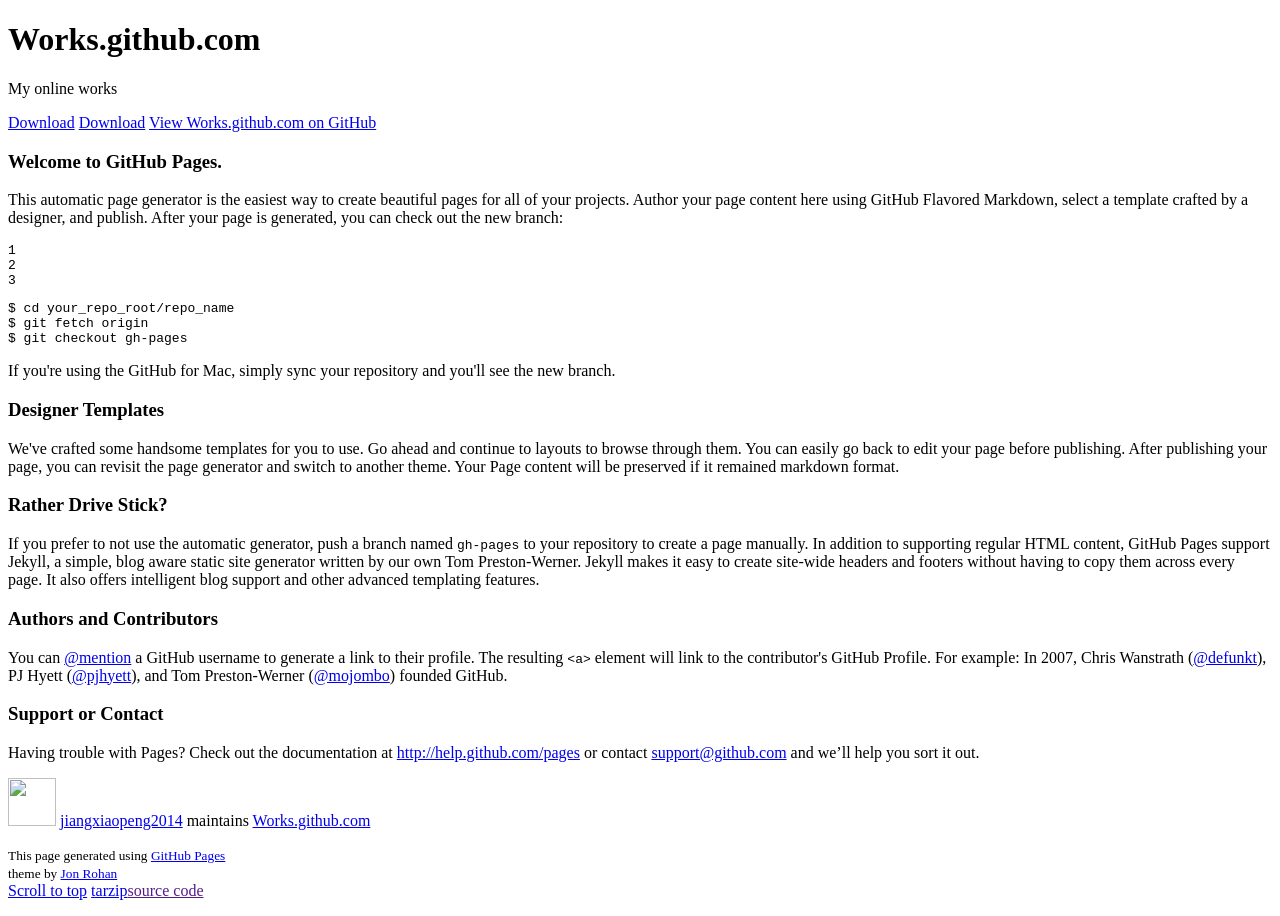
==== index.html @ 902bef67 "Create gh-pages branch via GitHub" ====
<!doctype html>
<!-- The Time Machine GitHub pages theme was designed and developed by Jon Rohan, on Feb 7, 2012. -->
<!-- Follow him for fun. http://twitter.com/jonrohan. Tail his code on http://github.com/jonrohan -->
<html>
<head>
  <meta charset="utf-8">
  <meta http-equiv="X-UA-Compatible" content="IE=edge,chrome=1">

  <link rel="stylesheet" href="stylesheets/stylesheet.css" media="screen"/>
  <link rel="stylesheet" href="stylesheets/pygment_trac.css"/>
  <script type="text/javascript" src="https://ajax.googleapis.com/ajax/libs/jquery/1.7.1/jquery.min.js"></script>
  <script type="text/javascript" src="javascripts/script.js"></script>

  <title>Works.github.com</title>
  <meta name="description" content="My online works">

  <meta name="viewport" content="width=device-width,initial-scale=1">

</head>

<body>

  <div class="wrapper">
    <header>
      <h1 class="title">Works.github.com</h1>
    </header>
    <div id="container">
      <p class="tagline">My online works</p>
      <div id="main" role="main">
        <div class="download-bar">
        <div class="inner">
          <a href="https://github.com/jiangxiaopeng2014/works.github.com/tarball/master" class="download-button tar"><span>Download</span></a>
          <a href="https://github.com/jiangxiaopeng2014/works.github.com/zipball/master" class="download-button zip"><span>Download</span></a>
          <a href="https://github.com/jiangxiaopeng2014/works.github.com" class="code">View Works.github.com on GitHub</a>
        </div>
        <span class="blc"></span><span class="trc"></span>
        </div>
        <article class="markdown-body">
          <h3>
<a name="welcome-to-github-pages" class="anchor" href="#welcome-to-github-pages"><span class="octicon octicon-link"></span></a>Welcome to GitHub Pages.</h3>

<p>This automatic page generator is the easiest way to create beautiful pages for all of your projects. Author your page content here using GitHub Flavored Markdown, select a template crafted by a designer, and publish. After your page is generated, you can check out the new branch:</p>

<pre><code>$ cd your_repo_root/repo_name
$ git fetch origin
$ git checkout gh-pages
</code></pre>

<p>If you're using the GitHub for Mac, simply sync your repository and you'll see the new branch.</p>

<h3>
<a name="designer-templates" class="anchor" href="#designer-templates"><span class="octicon octicon-link"></span></a>Designer Templates</h3>

<p>We've crafted some handsome templates for you to use. Go ahead and continue to layouts to browse through them. You can easily go back to edit your page before publishing. After publishing your page, you can revisit the page generator and switch to another theme. Your Page content will be preserved if it remained markdown format.</p>

<h3>
<a name="rather-drive-stick" class="anchor" href="#rather-drive-stick"><span class="octicon octicon-link"></span></a>Rather Drive Stick?</h3>

<p>If you prefer to not use the automatic generator, push a branch named <code>gh-pages</code> to your repository to create a page manually. In addition to supporting regular HTML content, GitHub Pages support Jekyll, a simple, blog aware static site generator written by our own Tom Preston-Werner. Jekyll makes it easy to create site-wide headers and footers without having to copy them across every page. It also offers intelligent blog support and other advanced templating features.</p>

<h3>
<a name="authors-and-contributors" class="anchor" href="#authors-and-contributors"><span class="octicon octicon-link"></span></a>Authors and Contributors</h3>

<p>You can <a href="https://github.com/blog/821" class="user-mention">@mention</a> a GitHub username to generate a link to their profile. The resulting <code>&lt;a&gt;</code> element will link to the contributor's GitHub Profile. For example: In 2007, Chris Wanstrath (<a href="https://github.com/defunkt" class="user-mention">@defunkt</a>), PJ Hyett (<a href="https://github.com/pjhyett" class="user-mention">@pjhyett</a>), and Tom Preston-Werner (<a href="https://github.com/mojombo" class="user-mention">@mojombo</a>) founded GitHub.</p>

<h3>
<a name="support-or-contact" class="anchor" href="#support-or-contact"><span class="octicon octicon-link"></span></a>Support or Contact</h3>

<p>Having trouble with Pages? Check out the documentation at <a href="http://help.github.com/pages">http://help.github.com/pages</a> or contact <a href="mailto:support@github.com">support@github.com</a> and we’ll help you sort it out.</p>
        </article>
      </div>
    </div>
    <footer>
      <div class="owner">
      <p><a href="https://github.com/jiangxiaopeng2014" class="avatar"><img src="https://avatars1.githubusercontent.com/u/7918522?s=60" width="48" height="48"/></a> <a href="https://github.com/jiangxiaopeng2014">jiangxiaopeng2014</a> maintains <a href="https://github.com/jiangxiaopeng2014/works.github.com">Works.github.com</a></p>


      </div>
      <div class="creds">
        <small>This page generated using <a href="http://pages.github.com/">GitHub Pages</a><br/>theme by <a href="https://twitter.com/jonrohan/">Jon Rohan</a></small>
      </div>
    </footer>
  </div>
  <div class="current-section">
    <a href="#top">Scroll to top</a>
    <a href="https://github.com/jiangxiaopeng2014/works.github.com/tarball/master" class="tar">tar</a><a href="https://github.com/jiangxiaopeng2014/works.github.com/zipball/master" class="zip">zip</a><a href="" class="code">source code</a>
    <p class="name"></p>
  </div>

  
</body>
</html>
---- stylesheets/stylesheet.css ----
/*! normalize.css v3.0.0 | MIT License | git.io/normalize */

/**
 * 1. Set default font family to sans-serif.
 * 2. Prevent iOS text size adjust after orientation change, without disabling
 *    user zoom.
 */

html {
  font-family: sans-serif; /* 1 */
  -ms-text-size-adjust: 100%; /* 2 */
  -webkit-text-size-adjust: 100%; /* 2 */
}

/**
 * Remove default margin.
 */

body {
  margin: 0;
}

/* HTML5 display definitions
   ========================================================================== */

/**
 * Correct `block` display not defined for any HTML5 element in IE 8/9.
 * Correct `block` display not defined for `details` or `summary` in IE 10/11 and Firefox.
 * Correct `block` display not defined for `main` in IE 11.
 */

article,
aside,
details,
figcaption,
figure,
footer,
header,
hgroup,
main,
nav,
section,
summary {
  display: block;
}

/**
 * 1. Correct `inline-block` display not defined in IE 8/9.
 * 2. Normalize vertical alignment of `progress` in Chrome, Firefox, and Opera.
 */

audio,
canvas,
progress,
video {
  display: inline-block; /* 1 */
  vertical-align: baseline; /* 2 */
}

/**
 * Prevent modern browsers from displaying `audio` without controls.
 * Remove excess height in iOS 5 devices.
 */

audio:not([controls]) {
  display: none;
  height: 0;
}

/**
 * Address `[hidden]` styling not present in IE 8/9/10.
 * Hide the `template` element in IE 8/9/11, Safari, and Firefox < 22.
 */

[hidden],
template {
  display: none;
}

/* Links
   ========================================================================== */

/**
 * Remove the gray background color from active links in IE 10.
 */

a {
  background: transparent;
}

/**
 * Improve readability when focused and also mouse hovered in all browsers.
 */

a:active,
a:hover {
  outline: 0;
}

/* Text-level semantics
   ========================================================================== */

/**
 * Address styling not present in IE 8/9/10/11, Safari, and Chrome.
 */

abbr[title] {
  border-bottom: 1px dotted;
}

/**
 * Address style set to `bolder` in Firefox 4+, Safari, and Chrome.
 */

b,
strong {
  font-weight: bold;
}

/**
 * Address styling not present in Safari and Chrome.
 */

dfn {
  font-style: italic;
}

/**
 * Address variable `h1` font-size and margin within `section` and `article`
 * contexts in Firefox 4+, Safari, and Chrome.
 */

h1 {
  font-size: 2em;
  margin: 0.67em 0;
}

/**
 * Address styling not present in IE 8/9.
 */

mark {
  background: #ff0;
  color: #000;
}

/**
 * Address inconsistent and variable font size in all browsers.
 */

small {
  font-size: 80%;
}

/**
 * Prevent `sub` and `sup` affecting `line-height` in all browsers.
 */

sub,
sup {
  font-size: 75%;
  line-height: 0;
  position: relative;
  vertical-align: baseline;
}

sup {
  top: -0.5em;
}

sub {
  bottom: -0.25em;
}

/* Embedded content
   ========================================================================== */

/**
 * Remove border when inside `a` element in IE 8/9/10.
 */

img {
  border: 0;
}

/**
 * Correct overflow not hidden in IE 9/10/11.
 */

svg:not(:root) {
  overflow: hidden;
}

/* Grouping content
   ========================================================================== */

/**
 * Address margin not present in IE 8/9 and Safari.
 */

figure {
  margin: 1em 40px;
}

/**
 * Address differences between Firefox and other browsers.
 */

hr {
  -moz-box-sizing: content-box;
  box-sizing: content-box;
  height: 0;
}

/**
 * Contain overflow in all browsers.
 */

pre {
  overflow: auto;
}

/**
 * Address odd `em`-unit font size rendering in all browsers.
 */

code,
kbd,
pre,
samp {
  font-family: monospace, monospace;
  font-size: 1em;
}

/* Forms
   ========================================================================== */

/**
 * Known limitation: by default, Chrome and Safari on OS X allow very limited
 * styling of `select`, unless a `border` property is set.
 */

/**
 * 1. Correct color not being inherited.
 *    Known issue: affects color of disabled elements.
 * 2. Correct font properties not being inherited.
 * 3. Address margins set differently in Firefox 4+, Safari, and Chrome.
 */

button,
input,
optgroup,
select,
textarea {
  color: inherit; /* 1 */
  font: inherit; /* 2 */
  margin: 0; /* 3 */
}

/**
 * Address `overflow` set to `hidden` in IE 8/9/10/11.
 */

button {
  overflow: visible;
}

/**
 * Address inconsistent `text-transform` inheritance for `button` and `select`.
 * All other form control elements do not inherit `text-transform` values.
 * Correct `button` style inheritance in Firefox, IE 8/9/10/11, and Opera.
 * Correct `select` style inheritance in Firefox.
 */

button,
select {
  text-transform: none;
}

/**
 * 1. Avoid the WebKit bug in Android 4.0.* where (2) destroys native `audio`
 *    and `video` controls.
 * 2. Correct inability to style clickable `input` types in iOS.
 * 3. Improve usability and consistency of cursor style between image-type
 *    `input` and others.
 */

button,
html input[type="button"], /* 1 */
input[type="reset"],
input[type="submit"] {
  -webkit-appearance: button; /* 2 */
  cursor: pointer; /* 3 */
}

/**
 * Re-set default cursor for disabled elements.
 */

button[disabled],
html input[disabled] {
  cursor: default;
}

/**
 * Remove inner padding and border in Firefox 4+.
 */

button::-moz-focus-inner,
input::-moz-focus-inner {
  border: 0;
  padding: 0;
}

/**
 * Address Firefox 4+ setting `line-height` on `input` using `!important` in
 * the UA stylesheet.
 */

input {
  line-height: normal;
}

/**
 * It's recommended that you don't attempt to style these elements.
 * Firefox's implementation doesn't respect box-sizing, padding, or width.
 *
 * 1. Address box sizing set to `content-box` in IE 8/9/10.
 * 2. Remove excess padding in IE 8/9/10.
 */

input[type="checkbox"],
input[type="radio"] {
  box-sizing: border-box; /* 1 */
  padding: 0; /* 2 */
}

/**
 * Fix the cursor style for Chrome's increment/decrement buttons. For certain
 * `font-size` values of the `input`, it causes the cursor style of the
 * decrement button to change from `default` to `text`.
 */

input[type="number"]::-webkit-inner-spin-button,
input[type="number"]::-webkit-outer-spin-button {
  height: auto;
}

/**
 * 1. Address `appearance` set to `searchfield` in Safari and Chrome.
 * 2. Address `box-sizing` set to `border-box` in Safari and Chrome
 *    (include `-moz` to future-proof).
 */

input[type="search"] {
  -webkit-appearance: textfield; /* 1 */
  -moz-box-sizing: content-box;
  -webkit-box-sizing: content-box; /* 2 */
  box-sizing: content-box;
}

/**
 * Remove inner padding and search cancel button in Safari and Chrome on OS X.
 * Safari (but not Chrome) clips the cancel button when the search input has
 * padding (and `textfield` appearance).
 */

input[type="search"]::-webkit-search-cancel-button,
input[type="search"]::-webkit-search-decoration {
  -webkit-appearance: none;
}

/**
 * Define consistent border, margin, and padding.
 */

fieldset {
  border: 1px solid #c0c0c0;
  margin: 0 2px;
  padding: 0.35em 0.625em 0.75em;
}

/**
 * 1. Correct `color` not being inherited in IE 8/9/10/11.
 * 2. Remove padding so people aren't caught out if they zero out fieldsets.
 */

legend {
  border: 0; /* 1 */
  padding: 0; /* 2 */
}

/**
 * Remove default vertical scrollbar in IE 8/9/10/11.
 */

textarea {
  overflow: auto;
}

/**
 * Don't inherit the `font-weight` (applied by a rule above).
 * NOTE: the default cannot safely be changed in Chrome and Safari on OS X.
 */

optgroup {
  font-weight: bold;
}

/* Tables
   ========================================================================== */

/**
 * Remove most spacing between table cells.
 */

table {
  border-collapse: collapse;
  border-spacing: 0;
}

td,
th {
  padding: 0;
}


/* Style */

body {
  font-size: 15px;
  font-family: Arial, Arial, Helvetica, sans-serif;
  line-height: 1.5;
  background: #D1D1D1;
}

a {
  color: #63a52a;
  text-decoration: none;
  transition: opacity ease-in-out 0.3s;
  -webkit-transition: opacity ease-in-out 0.3s;  /* Safari <=6.1, Android <= 4.3 */
}

a:hover {
  text-decoration: underline;
  color: #90D355;
}

h1.title {
  margin: 30px 20px 10px;
  font-size: 60px;
  font-weight: bold;
  font-style: italic;
  font-family:Georgia, serif;
  text-align: center;
}

.wrapper {
  width: 675px;
  margin: 0 auto;
}

#container {
  border: 1px solid #2a2a2a;
  background: #ddd url(../images/pattern.png);
  box-shadow: 0 0 5px #b1b1b1;
}

p.tagline {
  padding: 20px 20px 0;
  color: #fff;
  font-size: 17px;
}

#main {
  margin-top: 20px;
  padding: 0 20px 90px;
  background-color: #fff;
}

.download-bar {
  background: #222;
  border: 5px solid #444;
  padding: 10px;
  margin: 0 -35px 20px;
  position: relative;
}

.download-bar .inner {
  overflow: hidden;
}

.download-bar .watch-fork iframe {
  display: block;
  float: left;
  border-right: 1px solid #ddd;
  padding-right: 5px;
}
.download-bar .watch-fork iframe.last {
  border-right: 0 none;
  padding-right: 0;
  padding-left: 5px;
  border-left: 1px solid #fff;
}
.download-bar .watch-fork {
  overflow: hidden;
  float: right;
  background-color: #eee;
  padding: 5px;
  border-radius: 3px;
}

.download-bar .blc {
  border: 10px solid black;
  border-color: transparent transparent black;
  width: 0;
  height: 0;
  display: block;
  position: absolute;
  bottom: -15px;
  left: 0;
  transform: rotate(45deg);
  -ms-transform: rotate(45deg);  /* IE9 */
  -webkit-transform: rotate(45deg); /* 2014 current */
}

.download-bar .trc {
  border: 10px solid black;
  border-color:  black transparent transparent;
  width: 0;
  height: 0;
  display: block;
  position: absolute;
  top: -15px;
  right: 0;
  transform: rotate(45deg);
  -ms-transform: rotate(45deg);  /* IE9 */
  -webkit-transform: rotate(45deg); /* 2014 current */
}

.download-bar .avatar {
  border: 1px solid black;
  display: block;
  padding: 4px;
  float: left;
}

.download-bar .avatar img {
  display: block;
}

.download-bar a.code {
  background: transparent url(../images/code.png) no-repeat 0 2px;
  padding-left: 35px;
  margin-top: 8px;
  display: block;
  float: left;
  text-indent: 0;
  width: auto;
  height: auto;
  opacity: 1;
  filter:alpha(opacity=100);  /* IE 5-7 */
}

.current-section {
  position: fixed;
  top: 0;
  left: 50%;
  width: 693px;
  margin-left: -352px;
  background: #222;
  border: 5px solid #444;
  color: #fff;
  opacity: 0;
  visibility: hidden;
  transition: opacity ease-in-out 0.3s;
  -webkit-transition: opacity ease-in-out 0.3s;  /* Safari <=6.1, Android <= 4.3 */
}

.current-section p {
  padding: 5px 27px;
  font-size: 24px;
  font-weight: bold;
}

.current-section a {
  float: right;
  text-indent: -10000px;
  background: transparent url(../images/top.png) no-repeat 0 0;
  width: 20px;
  height: 20px;
  opacity: 0.8;
  margin-right: 12px;
  margin-top: 12px;
  opacity: 0.8;
  filter:alpha(opacity=80);  /* IE 5-7 */
  transition: opacity ease-in-out 0.3s;
  -webkit-transition: opacity ease-in-out 0.3s;  /* Safari <=6.1, Android <= 4.3 */
}

.current-section a:hover {
  opacity: 1;
  filter:alpha(opacity=100);  /* IE 5-7 */
}

.current-section a.zip {
  margin-right: 8px;
}

a.zip,
a.zip span {
  background: transparent url(../images/zip.png) no-repeat 0 0;
  width: 30px;
  height: 21px;
  display: inline-block;
  text-indent: -10000px;
  opacity: 0.8;
  filter:alpha(opacity=80);  /* IE 5-7 */
  transition: opacity ease-in-out 0.3s;
  -webkit-transition: opacity ease-in-out 0.3s;  /* Safari <=6.1, Android <= 4.3 */
}

a.tar,
a.tar span {
  background: transparent url(../images/tar.png) no-repeat 0 0;
  width: 30px;
  height: 21px;
  display: inline-block;
  text-indent: -10000px;
  opacity: 0.8;
  filter:alpha(opacity=80);  /* IE 5-7 */
  transition: opacity ease-in-out 0.3s;
  -webkit-transition: opacity ease-in-out 0.3s;  /* Safari <=6.1, Android <= 4.3 */
}

a.code {
  background: transparent url(../images/code.png) no-repeat 0 2px;
  width: 30px;
  height: 21px;
  display: block;
  display: inline-block;
  text-indent: -10000px;
  opacity: 0.8;
  filter:alpha(opacity=80);  /* IE 5-7 */
  transition: opacity ease-in-out 0.3s;
  -webkit-transition: opacity ease-in-out 0.3s;  /* Safari <=6.1, Android <= 4.3 */
}

a.zip:hover,
a.tar:hover,
a.code:hover {
  opacity: 1;
  filter:alpha(opacity=100);
}

a.download-button {
  border: 1px solid black;
  border-radius: 3px;
  display: inline-block;
  text-indent: 0!important;
  width: auto;
  float: right;
  background: #999; /* for non-css3 browsers */
  filter: progid:DXImageTransform.Microsoft.gradient(startColorstr='#37ADD4', endColorstr='#1B657E'); /* IE <= 9 */
  background: -webkit-gradient(linear, left top, left bottom, from(#37ADD4), to(#1B657E)); /* ancient webkit browsers */
  background: -webkit-linear-gradient(top,  #37ADD4,  #1B657E);  /* Safari <=6.1, Android <= 4.3 */
  background: linear-gradient(to bottom,  #37ADD4,  #1B657E);
  height: auto;
  margin-left: 10px;
}

a.download-button span {
  background-position: 10px 5px;
  width: auto;
  height: auto;
  padding: 5px 10px;
  padding-left: 45px;
  display: inline-block;
  text-indent: 0!important;
  color: #fff;
}

footer {
  margin-bottom: 60px;
  padding-bottom: 60px;
}

footer .owner {
  background: #222;
  border: 5px solid #444;
  padding: 5px 15px;
  margin: -67px -10px 35px;
  color: #d6d6d6;
}

footer .creds small {
  float: right;
  font-size: 10px;
  text-align: right;
  margin-left: 15px;
}

footer .owner .avatar {
  background-color: #666;
  display: block;
  margin: -19px 10px 0 0;
  width: 60px;
  float: left;
}

footer .owner img {
  display: block;
  border: 1px solid #2a2a2a;
  margin: 5px;
}

footer .owner p {
  font-family:Georgia, serif;
}

footer .owner p a {
  font-size: 16px;
  font-style: italic;
}

/* Markdown */
.markdown-body h1,
.markdown-body h2,
.markdown-body h3,
.markdown-body h4,
.markdown-body h5,
.markdown-body h6,
.markdown-body p,
.markdown-body pre,
.markdown-body ul,
.markdown-body ol,
.markdown-body dl,
.markdown-body table,
.markdown-body blockquote {
  margin-bottom: 20px;
}

.markdown-body h1,
.markdown-body h2,
.markdown-body h3,
.markdown-body h4,
.markdown-body h5,
.markdown-body h6 {
  font-weight: bold;
}

.markdown-body h1 {
  font-size: 28px;
}

.markdown-body h2 {
  font-size: 24px;
  color: #557398;
}

.markdown-body h3 {
  font-size: 20px;
}

.markdown-body h4 {
  font-size: 18px;
}

.markdown-body h5 {
  font-size: 16px;
}

.markdown-body pre {
  padding: 10px 70px 10px 0;
  margin-left: -20px;
  margin-right: -20px;
  font-family: 'Monaco', 'Lucida Console', monospace;
  font-size: 13px;
  line-height: 20px;
  box-shadow: inset 0 0 5px #000;
  word-wrap: break-word;
  background-color:#3b3b3b;
  color: #d6d6d6;
}

.markdown-body pre.lines {
  font-size: 12px;
  margin:0 10px 0 -20px;
  padding: 10px;
  float:  left;
  display: block;
  text-align: right;
  box-shadow: none;
  background-color:#2a2a2a;
  color: #d6d6d6;
}

.markdown-body ul,
.markdown-body ol {
  padding-left: 30px;
}

.markdown-body ul {
  list-style-type: disc;
}

.markdown-body ol {
  list-style-type: decimal;
}

.markdown-body li,
.markdown-body li p,
.markdown-body dd,
.markdown-body dd p {
  margin-bottom: 10px;
}

.markdown-body li pre,
.markdown-body li pre.lines,
.markdown-body dd pre,
.markdown-body dd pre.lines {
  margin-left: -35px;
}

.markdown-body dt {
  font-weight: bold;
  font-style: italic;
}

.markdown-body dd {
  margin-left: 15px;
}

.markdown-body table {
  width: 673px;
  margin-left: -20px;
  margin-right: -20px;
}

.markdown-body tbody {
  border-top: 2px solid #557398;
  border-bottom: 2px solid #557398;
  background-color: #EBEFF4;
}

.markdown-body table td * {
  margin: 0;
}

.markdown-body td {
  border-right: 1px solid #557398;
  border-bottom: 1px solid #557398;
  padding: 5px;
}

.markdown-body td:first-child,
.markdown-body th:first-child {
  width: 30%;
  padding-left: 20px;
}

.markdown-body td:last-child {
  border-right: 0 none;
}

.markdown-body th {
  font-size: 18px;
  font-weight: bold;
  text-align: left;
  padding: 5px;
}

.markdown-body tt {
  background-color:#3b3b3b;
  color: #d6d6d6;
  padding: 2px 3px;
}

.markdown-body blockquote {
  font-style: italic;
  font-family:Georgia, serif;
  font-size: 17px;
  border-top: 3px solid #333;
  border-bottom: 3px solid #333;
  padding: 10px 20px;
  padding-left: 50px;
}

.markdown-body blockquote:before {
  font-style: italic;
  font-family: Georgia, serif;
  font-size: 90px;
  height: 90px;
  margin-left: -60px;
  margin-top: -25px;
  content: "‟";
  display: block;
  float: left;
}

.markdown-body img {
  max-width: 100%;
  box-sizing: border-box;
}

.highlight  { background: #ffffff; }
.highlight .c { color: #999988; font-style: italic } /* Comment */
.highlight .err { color: #a61717; background-color: #e3d2d2 } /* Error */
.highlight .k { font-weight: bold } /* Keyword */
.highlight .o { font-weight: bold } /* Operator */
.highlight .cm { color: #999988; font-style: italic } /* Comment.Multiline */
.highlight .cp { color: #999999; font-weight: bold } /* Comment.Preproc */
.highlight .c1 { color: #999988; font-style: italic } /* Comment.Single */
.highlight .cs { color: #999999; font-weight: bold; font-style: italic } /* Comment.Special */
.highlight .gd { color: #000000; background-color: #ffdddd } /* Generic.Deleted */
.highlight .gd .x { color: #000000; background-color: #ffaaaa } /* Generic.Deleted.Specific */
.highlight .ge { font-style: italic } /* Generic.Emph */
.highlight .gr { color: #aa0000 } /* Generic.Error */
.highlight .gh { color: #999999 } /* Generic.Heading */
.highlight .gi { color: #000000; background-color: #ddffdd } /* Generic.Inserted */
.highlight .gi .x { color: #000000; background-color: #aaffaa } /* Generic.Inserted.Specific */
.highlight .go { color: #888888 } /* Generic.Output */
.highlight .gp { color: #555555 } /* Generic.Prompt */
.highlight .gs { font-weight: bold } /* Generic.Strong */
.highlight .gu { color: #800080; font-weight: bold; } /* Generic.Subheading */
.highlight .gt { color: #aa0000 } /* Generic.Traceback */
.highlight .kc { font-weight: bold } /* Keyword.Constant */
.highlight .kd { font-weight: bold } /* Keyword.Declaration */
.highlight .kn { font-weight: bold } /* Keyword.Namespace */
.highlight .kp { font-weight: bold } /* Keyword.Pseudo */
.highlight .kr { font-weight: bold } /* Keyword.Reserved */
.highlight .kt { color: #445588; font-weight: bold } /* Keyword.Type */
.highlight .m { color: #009999 } /* Literal.Number */
.highlight .s { color: #d14 } /* Literal.String */
.highlight .na { color: #008080 } /* Name.Attribute */
.highlight .nb { color: #0086B3 } /* Name.Builtin */
.highlight .nc { color: #445588; font-weight: bold } /* Name.Class */
.highlight .no { color: #008080 } /* Name.Constant */
.highlight .ni { color: #800080 } /* Name.Entity */
.highlight .ne { color: #990000; font-weight: bold } /* Name.Exception */
.highlight .nf { color: #990000; font-weight: bold } /* Name.Function */
.highlight .nn { color: #555555 } /* Name.Namespace */
.highlight .nt { color: #000080 } /* Name.Tag */
.highlight .nv { color: #008080 } /* Name.Variable */
.highlight .ow { font-weight: bold } /* Operator.Word */
.highlight .w { color: #bbbbbb } /* Text.Whitespace */
.highlight .mf { color: #009999 } /* Literal.Number.Float */
.highlight .mh { color: #009999 } /* Literal.Number.Hex */
.highlight .mi { color: #009999 } /* Literal.Number.Integer */
.highlight .mo { color: #009999 } /* Literal.Number.Oct */
.highlight .sb { color: #d14 } /* Literal.String.Backtick */
.highlight .sc { color: #d14 } /* Literal.String.Char */
.highlight .sd { color: #d14 } /* Literal.String.Doc */
.highlight .s2 { color: #d14 } /* Literal.String.Double */
.highlight .se { color: #d14 } /* Literal.String.Escape */
.highlight .sh { color: #d14 } /* Literal.String.Heredoc */
.highlight .si { color: #d14 } /* Literal.String.Interpol */
.highlight .sx { color: #d14 } /* Literal.String.Other */
.highlight .sr { color: #009926 } /* Literal.String.Regex */
.highlight .s1 { color: #d14 } /* Literal.String.Single */
.highlight .ss { color: #990073 } /* Literal.String.Symbol */
.highlight .bp { color: #999999 } /* Name.Builtin.Pseudo */
.highlight .vc { color: #008080 } /* Name.Variable.Class */
.highlight .vg { color: #008080 } /* Name.Variable.Global */
.highlight .vi { color: #008080 } /* Name.Variable.Instance */
.highlight .il { color: #009999 } /* Literal.Number.Integer.Long */
---- stylesheets/pygment_trac.css ----
.highlight  { background: #ffffff; }
.highlight .c { color: #999988; font-style: italic } /* Comment */
.highlight .err { color: #a61717; background-color: #e3d2d2 } /* Error */
.highlight .k { font-weight: bold } /* Keyword */
.highlight .o { font-weight: bold } /* Operator */
.highlight .cm { color: #999988; font-style: italic } /* Comment.Multiline */
.highlight .cp { color: #999999; font-weight: bold } /* Comment.Preproc */
.highlight .c1 { color: #999988; font-style: italic } /* Comment.Single */
.highlight .cs { color: #999999; font-weight: bold; font-style: italic } /* Comment.Special */
.highlight .gd { color: #000000; background-color: #ffdddd } /* Generic.Deleted */
.highlight .gd .x { color: #000000; background-color: #ffaaaa } /* Generic.Deleted.Specific */
.highlight .ge { font-style: italic } /* Generic.Emph */
.highlight .gr { color: #aa0000 } /* Generic.Error */
.highlight .gh { color: #999999 } /* Generic.Heading */
.highlight .gi { color: #000000; background-color: #ddffdd } /* Generic.Inserted */
.highlight .gi .x { color: #000000; background-color: #aaffaa } /* Generic.Inserted.Specific */
.highlight .go { color: #888888 } /* Generic.Output */
.highlight .gp { color: #555555 } /* Generic.Prompt */
.highlight .gs { font-weight: bold } /* Generic.Strong */
.highlight .gu { color: #800080; font-weight: bold; } /* Generic.Subheading */
.highlight .gt { color: #aa0000 } /* Generic.Traceback */
.highlight .kc { font-weight: bold } /* Keyword.Constant */
.highlight .kd { font-weight: bold } /* Keyword.Declaration */
.highlight .kn { font-weight: bold } /* Keyword.Namespace */
.highlight .kp { font-weight: bold } /* Keyword.Pseudo */
.highlight .kr { font-weight: bold } /* Keyword.Reserved */
.highlight .kt { color: #445588; font-weight: bold } /* Keyword.Type */
.highlight .m { color: #009999 } /* Literal.Number */
.highlight .s { color: #d14 } /* Literal.String */
.highlight .na { color: #008080 } /* Name.Attribute */
.highlight .nb { color: #0086B3 } /* Name.Builtin */
.highlight .nc { color: #445588; font-weight: bold } /* Name.Class */
.highlight .no { color: #008080 } /* Name.Constant */
.highlight .ni { color: #800080 } /* Name.Entity */
.highlight .ne { color: #990000; font-weight: bold } /* Name.Exception */
.highlight .nf { color: #990000; font-weight: bold } /* Name.Function */
.highlight .nn { color: #555555 } /* Name.Namespace */
.highlight .nt { color: #000080 } /* Name.Tag */
.highlight .nv { color: #008080 } /* Name.Variable */
.highlight .ow { font-weight: bold } /* Operator.Word */
.highlight .w { color: #bbbbbb } /* Text.Whitespace */
.highlight .mf { color: #009999 } /* Literal.Number.Float */
.highlight .mh { color: #009999 } /* Literal.Number.Hex */
.highlight .mi { color: #009999 } /* Literal.Number.Integer */
.highlight .mo { color: #009999 } /* Literal.Number.Oct */
.highlight .sb { color: #d14 } /* Literal.String.Backtick */
.highlight .sc { color: #d14 } /* Literal.String.Char */
.highlight .sd { color: #d14 } /* Literal.String.Doc */
.highlight .s2 { color: #d14 } /* Literal.String.Double */
.highlight .se { color: #d14 } /* Literal.String.Escape */
.highlight .sh { color: #d14 } /* Literal.String.Heredoc */
.highlight .si { color: #d14 } /* Literal.String.Interpol */
.highlight .sx { color: #d14 } /* Literal.String.Other */
.highlight .sr { color: #009926 } /* Literal.String.Regex */
.highlight .s1 { color: #d14 } /* Literal.String.Single */
.highlight .ss { color: #990073 } /* Literal.String.Symbol */
.highlight .bp { color: #999999 } /* Name.Builtin.Pseudo */
.highlight .vc { color: #008080 } /* Name.Variable.Class */
.highlight .vg { color: #008080 } /* Name.Variable.Global */
.highlight .vi { color: #008080 } /* Name.Variable.Instance */
.highlight .il { color: #009999 } /* Literal.Number.Integer.Long */

.type-csharp .highlight .k { color: #0000FF }
.type-csharp .highlight .kt { color: #0000FF }
.type-csharp .highlight .nf { color: #000000; font-weight: normal }
.type-csharp .highlight .nc { color: #2B91AF }
.type-csharp .highlight .nn { color: #000000 }
.type-csharp .highlight .s { color: #A31515 }
.type-csharp .highlight .sc { color: #A31515 }
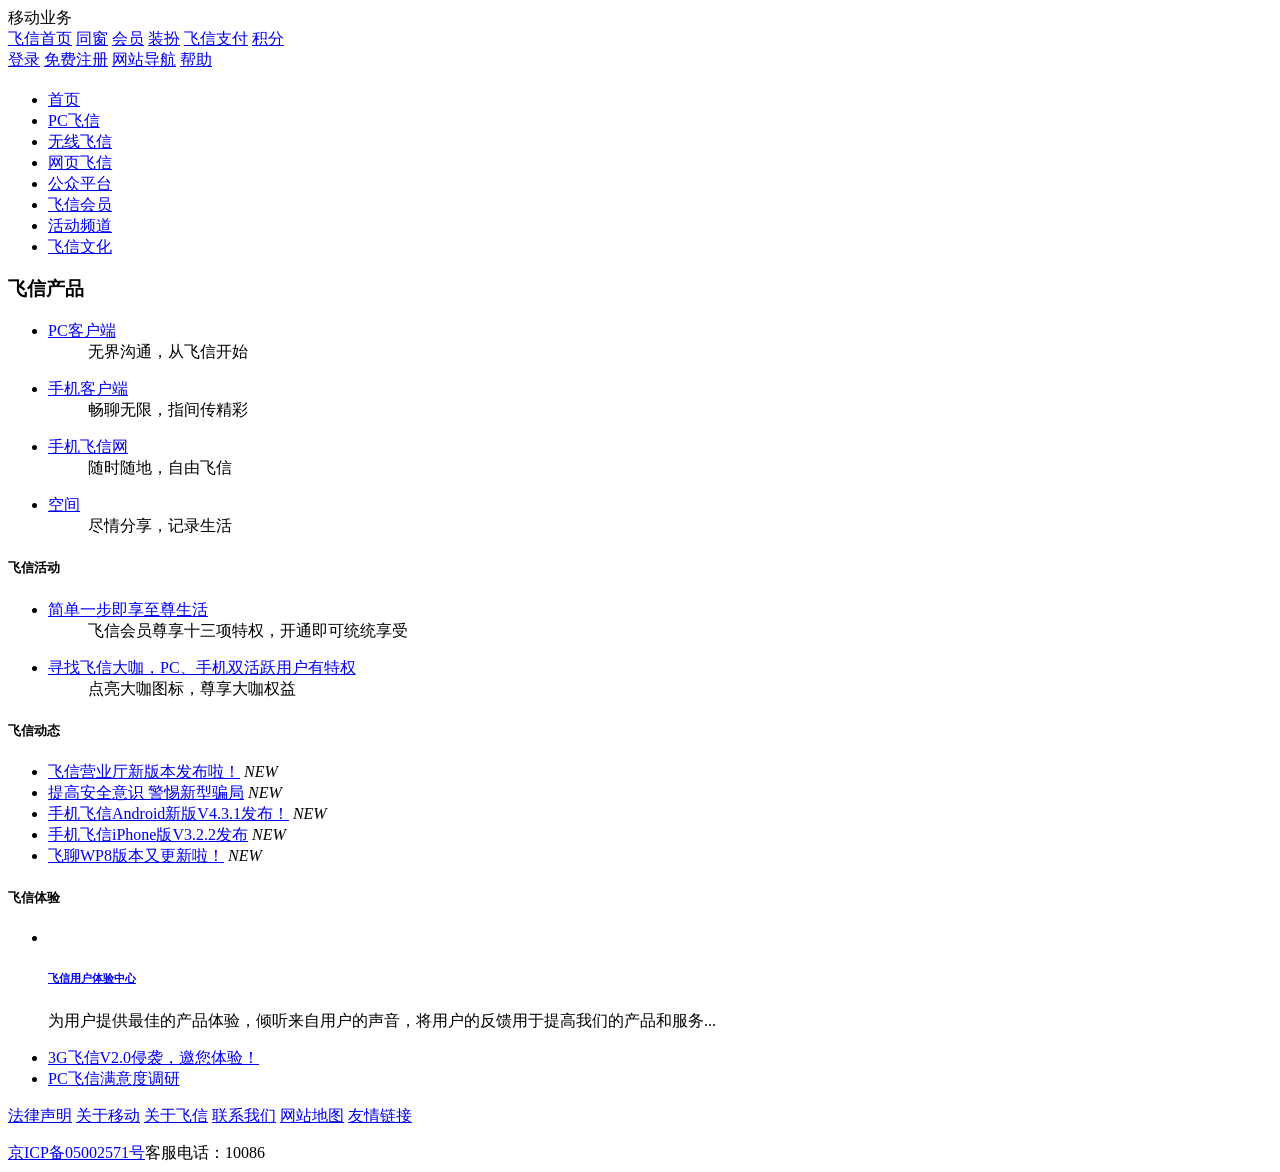
==== commit ce63e11e: "Update index.html" ====
--- a/index.html
+++ b/index.html
@@ -1,92 +1,179 @@
-<!doctype html>
-<!-- The Time Machine GitHub pages theme was designed and developed by Jon Rohan, on Feb 7, 2012. -->
-<!-- Follow him for fun. http://twitter.com/jonrohan. Tail his code on http://github.com/jonrohan -->
+<!DOCTYPE HTML>
 <html>
 <head>
-  <meta charset="utf-8">
-  <meta http-equiv="X-UA-Compatible" content="IE=edge,chrome=1">
-
-  <link rel="stylesheet" href="stylesheets/stylesheet.css" media="screen"/>
-  <link rel="stylesheet" href="stylesheets/pygment_trac.css"/>
-  <script type="text/javascript" src="https://ajax.googleapis.com/ajax/libs/jquery/1.7.1/jquery.min.js"></script>
-  <script type="text/javascript" src="javascripts/script.js"></script>
-
-  <title>Works.github.com</title>
-  <meta name="description" content="My online works">
-
-  <meta name="viewport" content="width=device-width,initial-scale=1">
+<meta http-equiv="Content-Type" content="text/html; charset=utf-8">
+<title>无标题文档</title>
+<link href="css/index.css" rel="stylesheet"/> 
 
 </head>
-
 <body>
-
-  <div class="wrapper">
-    <header>
-      <h1 class="title">Works.github.com</h1>
-    </header>
-    <div id="container">
-      <p class="tagline">My online works</p>
-      <div id="main" role="main">
-        <div class="download-bar">
-        <div class="inner">
-          <a href="https://github.com/jiangxiaopeng2014/works.github.com/tarball/master" class="download-button tar"><span>Download</span></a>
-          <a href="https://github.com/jiangxiaopeng2014/works.github.com/zipball/master" class="download-button zip"><span>Download</span></a>
-          <a href="https://github.com/jiangxiaopeng2014/works.github.com" class="code">View Works.github.com on GitHub</a>
-        </div>
-        <span class="blc"></span><span class="trc"></span>
-        </div>
-        <article class="markdown-body">
-          <h3>
-<a name="welcome-to-github-pages" class="anchor" href="#welcome-to-github-pages"><span class="octicon octicon-link"></span></a>Welcome to GitHub Pages.</h3>
-
-<p>This automatic page generator is the easiest way to create beautiful pages for all of your projects. Author your page content here using GitHub Flavored Markdown, select a template crafted by a designer, and publish. After your page is generated, you can check out the new branch:</p>
-
-<pre><code>$ cd your_repo_root/repo_name
-$ git fetch origin
-$ git checkout gh-pages
-</code></pre>
-
-<p>If you're using the GitHub for Mac, simply sync your repository and you'll see the new branch.</p>
-
-<h3>
-<a name="designer-templates" class="anchor" href="#designer-templates"><span class="octicon octicon-link"></span></a>Designer Templates</h3>
-
-<p>We've crafted some handsome templates for you to use. Go ahead and continue to layouts to browse through them. You can easily go back to edit your page before publishing. After publishing your page, you can revisit the page generator and switch to another theme. Your Page content will be preserved if it remained markdown format.</p>
-
-<h3>
-<a name="rather-drive-stick" class="anchor" href="#rather-drive-stick"><span class="octicon octicon-link"></span></a>Rather Drive Stick?</h3>
-
-<p>If you prefer to not use the automatic generator, push a branch named <code>gh-pages</code> to your repository to create a page manually. In addition to supporting regular HTML content, GitHub Pages support Jekyll, a simple, blog aware static site generator written by our own Tom Preston-Werner. Jekyll makes it easy to create site-wide headers and footers without having to copy them across every page. It also offers intelligent blog support and other advanced templating features.</p>
-
-<h3>
-<a name="authors-and-contributors" class="anchor" href="#authors-and-contributors"><span class="octicon octicon-link"></span></a>Authors and Contributors</h3>
-
-<p>You can <a href="https://github.com/blog/821" class="user-mention">@mention</a> a GitHub username to generate a link to their profile. The resulting <code>&lt;a&gt;</code> element will link to the contributor's GitHub Profile. For example: In 2007, Chris Wanstrath (<a href="https://github.com/defunkt" class="user-mention">@defunkt</a>), PJ Hyett (<a href="https://github.com/pjhyett" class="user-mention">@pjhyett</a>), and Tom Preston-Werner (<a href="https://github.com/mojombo" class="user-mention">@mojombo</a>) founded GitHub.</p>
-
-<h3>
-<a name="support-or-contact" class="anchor" href="#support-or-contact"><span class="octicon octicon-link"></span></a>Support or Contact</h3>
-
-<p>Having trouble with Pages? Check out the documentation at <a href="http://help.github.com/pages">http://help.github.com/pages</a> or contact <a href="mailto:support@github.com">support@github.com</a> and we’ll help you sort it out.</p>
-        </article>
-      </div>
+<div id="header">
+	<div id="headerC" class="wrap2">
+    	<div class="MobilService">移动业务</div>
+        <span class="f1"></span>
+        <a href="#" class="f2" title="飞信首页">飞信首页</a>
+        <span class="f1"></span>
+        <a href="#" class="f2" title="同窗">同窗</a>
+        <span class="f1"></span>
+        <a href="#" class="f2" title="会员">会员</a>
+        <span class="f1"></span>
+        <a href="#" class="f2" title="装扮">装扮</a>
+        <span class="f1"></span>
+        <a href="#" class="f2" title="飞信支付">飞信支付</a>
+        <span class="f1"></span>
+        <a href="#" class="f2" title="积分">积分</a>
+		<div class="Login">
+            <a href="#">登录</a>
+            <a href="#">免费注册</a>
+            <span class="regsiter"></span>
+            <a href="#" class="WebNav">网站导航</a>
+            <span class="headerbtn1"></span>
+            <a href="#" class="LoginHelp">帮助</a>
+            <span class="headerbtn2"></span>
+    	</div>
     </div>
-    <footer>
-      <div class="owner">
-      <p><a href="https://github.com/jiangxiaopeng2014" class="avatar"><img src="https://avatars1.githubusercontent.com/u/7918522?s=60" width="48" height="48"/></a> <a href="https://github.com/jiangxiaopeng2014">jiangxiaopeng2014</a> maintains <a href="https://github.com/jiangxiaopeng2014/works.github.com">Works.github.com</a></p>
+</div>
+<div id="logocontent">    
+    <div id="logo" class="wrap2">
+        <h3 class="LogoPic">
+            <a href="#"  class="ChinaMobile"title="中国移动通信"></a>
+            <a href="#"  class="Fetion"title="飞信"></a>
+        </h3>
+        <ul class="LogoNav">
+            <li class="subNav1"><a href="index.html">首页</a></li>
+            <li class="subNav1"><a href="pcftion.html">PC飞信</a></li>
+            <li class="subNav2"><a href="#">无线飞信</a></li>
+            <li><a href="#">网页飞信</a></li>
+            <li><a href="#">公众平台</a></li>
+            <li><a href="#">飞信会员</a></li>
+            <li><a href="#">活动频道</a></li>
+            <li><a href="ftionwenhua.html" class="hover">飞信文化</a></li>
+        </ul>
+	</div>
+</div>
+<div id="Banner3">
+	<div id="BannerCenter" class="wrap2"></div>
+</div>
+<div id="ProductsCenrter" class="wrap2">
+    <h3 class="tit">飞信产品</h3>
+    <div class="content">
+        <span class="left"></span>
+        <ul>
+            <li>
+                <div class="img"></div>
+                <dl>
+                    <dt><a href="#">PC客户端</a></dt>
+                    <dd>无界沟通，从飞信开始</dd>
+                </dl>
+            </li>
+            <li>
+                <div class="img2"></div>
+                <dl>
+                    <dt><a href="#">手机客户端</a></dt>
+                    <dd>畅聊无限，指间传精彩</dd>
+                </dl>
+            </li>
+            <li>
+                <div class="img3"></div>
+                <dl>
+                    <dt><a href="#">手机飞信网</a></dt>
+                    <dd>随时随地，自由飞信</dd>
+                </dl>
+            </li>
+            <li>
+                <div class="img4"></div>
+                <dl>
+                    <dt><a href="#">空间</a></dt>
+                    <dd>尽情分享，记录生活</dd>
+                </dl>
+            </li>
+        </ul>
+        <span class="right"></span>
+    </div>
+</div>
 
 
-      </div>
-      <div class="creds">
-        <small>This page generated using <a href="http://pages.github.com/">GitHub Pages</a><br/>theme by <a href="https://twitter.com/jonrohan/">Jon Rohan</a></small>
-      </div>
-    </footer>
-  </div>
-  <div class="current-section">
-    <a href="#top">Scroll to top</a>
-    <a href="https://github.com/jiangxiaopeng2014/works.github.com/tarball/master" class="tar">tar</a><a href="https://github.com/jiangxiaopeng2014/works.github.com/zipball/master" class="zip">zip</a><a href="" class="code">source code</a>
-    <p class="name"></p>
-  </div>
+<div id="BoxCenter" class="wrap2 clear">
+    <div class="ModulefL">
+        <h5>飞信活动</h5>
+        <ul>
+            <li>
+                <div class="pic"></div>
+                <dl>
+                    <dt class="dt1"><a href="#">简单一步即享至尊生活</a></dt>
+                    <dd>飞信会员尊享十三项特权，开通即可统统享受</dd>
+                </dl>
+            </li>
+            <li>
+                <div class="pic2"></div>
+                <dl>
+                    <dt class="dt2"><a href="#" class="Seek">寻找飞信大咖，PC、手机双活跃用户有特权</a></dt>
+                    <dd>点亮大咖图标，尊享大咖权益</dd>
+                </dl>
+            </li>
+        </ul>
+    </div>
+    <div class="ModulefC">
+        <h5>飞信动态</h5>
+        <ul class="product_info">
+            <li>
+                <a href="#">飞信营业厅新版本发布啦！</a>
+                <em>NEW</em>
+            </li>
+            <li>
+                <a href="#">提高安全意识 警惕新型骗局</a>
+                <em>NEW</em>
+            </li>
+            <li>
+                <a href="#">手机飞信Android新版V4.3.1发布！</a>
+                <em>NEW</em>
+            </li>
+            <li>
+                <a href="#">手机飞信iPhone版V3.2.2发布</a>
+                <em>NEW</em>
+            </li>
+            <li>
+                <a href="#">飞聊WP8版本又更新啦！</a>
+                <em>NEW</em>
+            </li>
+        </ul>
+    </div>
+    <div class="ModulefR">
+        <h5>飞信体验</h5>
+        <div class="experience">    
+            <ul>
+                <li class="txt_pic3">
+                    <div class="pic3">
+                    	<a href="#"><img src="img/tiyan120x100.jpg" alt=""/></a>
+                    </div>
+                    <div class="txt3">
+                        <h6><a href="#">飞信用户体验中心</a></h6>
+                        <p>为用户提供最佳的产品体验，倾听来自用户的声音，将用户的反馈用于提高我们的产品和服务...</p>
+                    </div>
+                </li>
+                <li class="fetion3g"><a href="#">3G飞信V2.0侵袭，邀您体验！</a></li>
+                <li class="fetion3g"><a href="#">PC飞信满意度调研</a></li>
+            </ul>
+        </div>
+    </div>
+</div>
 
-  
+<div  id="FooterCenter" class="wrap2">
+    <p class="footer-links">
+        <a href="#" title="法律声明">法律声明</a>
+        <a href="#" title="关于移动">关于移动</a>
+        <a href="#" title="关于飞信">关于飞信</a>
+        <a href="#" title="联系我们">联系我们</a>
+        <a href="#" title="网站地图">网站地图</a>
+        <a href="#" title="友情链接">友情链接</a>
+    </p>
+    <div class="ICP">
+        <span>
+            <a href="#" title="京ICP备05002571号">京ICP备05002571号</a>客服电话：10086
+        </span>
+    </div>
+</div>
+
+
 </body>
 </html>
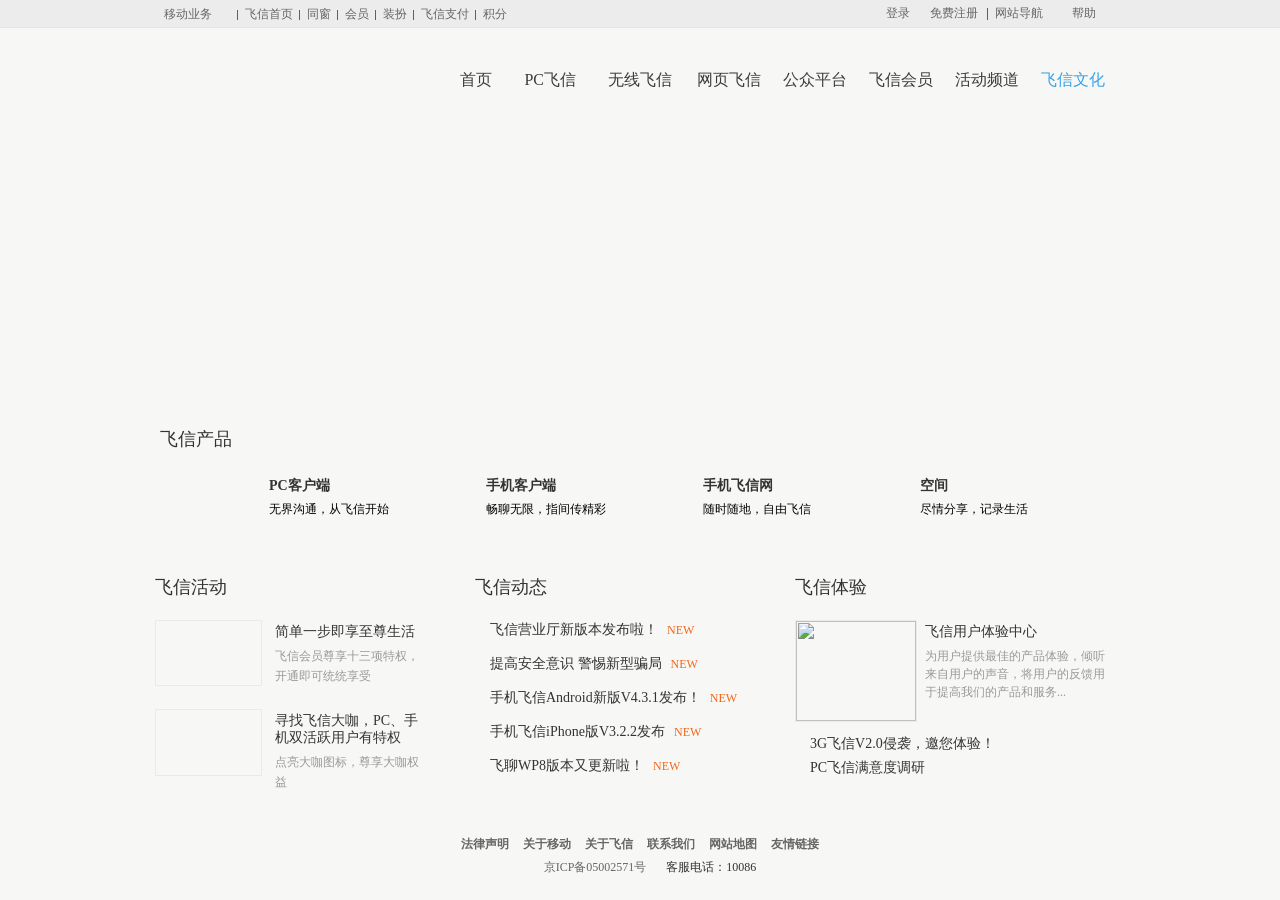
==== commit c4b649c4: "Update index.html" ====
--- a/index.html
+++ b/index.html
@@ -4,7 +4,248 @@
 <meta http-equiv="Content-Type" content="text/html; charset=utf-8">
 <title>无标题文档</title>
 <link href="css/index.css" rel="stylesheet"/> 
-
+<style>
+	@charset "utf-8";
+/* CSS Document */
+/* reset.css */
+body,h1,h2,h3,h4,h5,h6,p,dl,dd,ul,ol,pre,form,input,textarea,th,td,select{margin:0;padding:0}
+em{font-style:normal}
+li{list-style:none}
+a{text-decoration:none;}
+img{border:none; vertical-align:top;}
+table{border-collapse:collapse;}
+textarea{ resize:none; overflow:auto;}
+/* end reset.css */
+/* public.css */
+.clear:after{content:''; display:block; clear:both;}
+.clear{zoom:1;}
+.wrap{width:980px;margin:0 auto;}
+.wrap2{width:960px;margin:0 auto;}
+body{background:#f7f8f6;min-width:982px;}
+#header{background:#ececec;height:27px;border-bottom:1px solid #e4e4e4;}
+.Service{float:left; padding-top:2px; height:26px;line-height:26px; overflow:hidden;zoom:1;}
+.MobilService{height:26px; line-height:26px; color:#666666; font-size:12px;width:68px; padding-left:14px;float:left; background:url(../img/headerbtn.gif) no-repeat 66px 10px; padding-right:2px;}
+.f1{margin:8px 3px 0px 3px; border-left:1px solid #606060;float:left; display:inline; height:10px;linr-height:0; overflow:hidden;}
+.f2{ height:26px; line-height:26px;color:#666666; font-size:12px;margin: 0 3px 0 4px;float:left;}
+.Login{float:right;height:26px; line-height:26px;overflow:hidden;zoom:1; padding-right:10px;}
+.Login a{ float:left;padding-left:20px; color:#666666; font-size:12px;font-family:Tahoma;}
+.Login .regsiter{ display:inline;width:9px; border-right:1px solid #596065; float:left;height:12px; margin-top:8px; overflow:hidden;}
+.Login .WebNav,.Login .LoginHelp{padding-left:7px;float:left; display:inline;font-size:12px;font-family:Tahoma;height:26px; line-height:26px;}
+.headerbtn1{width:22px;height:22px; display:inline; margin-top:8px; background:url(../img/headerbtn.gif) no-repeat 4px 4px; float:left;}
+.headerbtn2{width:24px;height:22px; display:inline; margin-top:8px; background:url(../img/headerbtn.gif) no-repeat 6px 4px; float:left;}
+.Login a:hover{ text-decoration:underline;}
+#logocontent{ height:79px;}
+#logo .wrap{float:left;}
+.LogoPic{ height:50px; width:255px; float:left; padding:15px 5px 14px 10px; background:url(../img/LogoCenter-bg.gif) no-repeat 147px 15px;}
+.LogoPic .ChinaMobile{width:122px; background:url(../img/LogoLeft.gif) no-repeat;float:left; height:0px; padding-top:50px; overflow:hidden;}
+.LogoPic .Fetion{width:102px; background:url(../img/LogoRight.gif) no-repeat;float:right; height:0px;padding-top:50px;overflow:hidden;}
+
+.LogoNav{ padding-top:25px; float:right; padding-right:14px;}
+.LogoNav li{height:54px; line-height:54px;font-size:16px;float:left; padding:0 11px;}
+.LogoNav a{color:#3b3b3b; font-family: 微软雅黑,黑体;}
+.LogoNav a:hover,.LogoNav .hover{ color: #37A2E7;}
+.LogoNav .subNav1{height:50px;float:left; padding:0 16px;}
+.LogoNav .subNav2{height:50px;float:left; padding:0 14px 0 16px;}
+{height:363px;}
+<!-- #ff{ height:51px;background:#000;opacity:0.5;filter:alpha(opacity=50); position:absolute;bottom:0;width:100%;} -->
+#BannerCenter.wrap{ position:relative; height:363px;}
+#Banner{ background:url(../img/76301493-1530-488e-9173-de2355011283_original.jpg) no-repeat center 0;height:363px; }
+.BannerNav{width:980px;height:51px; position:absolute;bottom:0; left:0; overflow:hidden; zoom:1; }
+.BannerNav li { height:48px;margin-right:1px; width:244px; float:left; line-height:48px; padding-top:3px;overflow:hidden;}
+.BannerNav a{color:#c9ffff;height:51px; float:left;font-family: "微软雅黑""黑体"; font-size:18px; overflow:hidden;}
+.BannerNav .icon11{width:126px;background:url(../img/icon11-hover.png) no-repeat 62px 3px;padding-left:118px;}
+.BannerNav .icon12{width:133px;background:url(../img/icon12-hover.png) no-repeat 58px 3px; padding-left:113px;}
+.BannerNav .icon13{width:112px;background:url(../img/icon13.png) no-repeat 76px 3px; padding-left:132px;}
+.BannerNav .icon14{width:134px;background:url(../img/icon14.png) no-repeat 55px 3px; padding-left:110px;}
+
+
+
+.DownloadPic{ position:absolute; top:57px; right:58px;width:200px; height:207px; }
+.DownloadPic a{width:200px;height:52px;display:block;background: url(../img/Download.gif) no-repeat; position:absolute;top:154px;right:-5px;}
+.DownloadTxet{position:absolute;bottom:62px; right:0;z-index:3;}
+.DownloadTxet li{line-height:22px; height:22px;text-align:right; color:#000000; font-size:12px;} 
+#main{ background:#ffffff url(../img/bottom-bg.png) repeat-x; border-top:1px solid #ffffff;}
+#MainCenter.wrap{ height:175px; padding:49px 0 50px 0; overflow:hidden;zoom:1;}
+#MainCenter .left{float:left;width:201px; height:176px; background:url(../img/ul-list.png) no-repeat; overflow:hidden;}
+#MainCenter .left h3{height:28px;line-height:28px;padding:0 0 6px 31px; font-size:16px;color:#3B3B3B; font-weight:normal;font-family: "微软雅黑""黑体";}
+#MainCenter .ul-list1{ padding-left:38px;}
+#MainCenter .ul-list1 li{ height:30px; width:82px; padding-left:8px; background:url(../img/lantou.gif) no-repeat 0 11px;}
+#MainCenter .ul-list1 a{height:30px;line-height:30px;color:#027fd1;font-size:14px; font-family:"宋体"}
+#MainCenter .Accounts{float:left;width:257px; height:176px; padding-left:31px; background:url(../img/ul-list.png) no-repeat;overflow:hidden;}
+#MainCenter .Accounts h3{height:28px;line-height:28px;padding:0 0 6px 0; font-size:16px;color:#3b3b3b;font-weight:normal;font-family: "微软雅黑""黑体";}
+.ul-list2 li{float:left;width:115px;height:42px;}
+.ul-list2 a{float:left;height:42px; line-height:42px; font-size:14px;width:85px;background:url(../img/bg_icon.png) no-repeat;overflow:hidden; color:#333333;padding-left:30px;}
+.ul-list2 .icon-zhuce{background-position:0 12px;}
+.ul-list2 .icon-user{background-position:0 -251px;}
+.ul-list2 .icon-zhmm{background-position:0 -32px;}
+.ul-list2 .icon-xgmm{background-position:0 -293px;}
+.ul-list2 .icon-zhty{background-position:0 -76px;}
+.ul-list2 .icon-dlbh{background-position:0 -336px;}
+.ul-list2 .icon-zhuce:hover{color:#37a2e7; background-position:0 -112px;}
+.ul-list2 .icon-user:hover{background-position:0 -396px; color:#37a2e7;}
+.ul-list2 .icon-zhmm:hover{background-position:0 -156px; color:#37a2e7;}
+.ul-list2 .icon-xgmm:hover{background-position:0 -438px; color:#37a2e7;}
+.ul-list2 .icon-zhty:hover{background-position:0 -200px;color:#37a2e7;}
+.ul-list2 .icon-dlbh:hover{background-position:0 -481px;color:#37a2e7;}
+#MainCenter .block-tab{ height:176px;width:289px; float:left; background:url(../img/ul-list.png) no-repeat;overflow:hidden;}
+.block-tab p{ overflow:hidden;padding-left:31px; padding-bottom:6px;}
+.block-tab p a{ float:left;font-size: 16px;height:28px; line-height:28px;margin-right:44px;padding-left:8px; color:#3b3b3b;}
+.block-tab p a:hover,.block-tab .hover{ color:#80a2e7; background:url(../img/langun.gif) no-repeat 0 7px;}
+.block-tab .block-nav{width:241px; float:left; padding-left:30px;}
+.block-nav li{ height:42px;overflow:hidden;}
+.block-nav a{font-size:14px; font-family:"宋体"; color:#333333; float:left; line-height:42px;width:200px; overflow:hidden;}
+.block-nav a:hover{ text-decoration:underline;}
+.block-nav span{ float:right;line-height:42px; color:#b6b6b6;font-size:14px; font-family:"宋体";}
+#MainCenter .FetionHelp{width:185px; padding-left:15px;border-left:1px solid #E9E9E9;border-right:1px solid #E9E9E9; float:left; overflow:hidden;}
+.FetionHelp h3{ height:28px; line-height:28px; font-size:16px; color:#3b3b3b; font-weight:normal; padding-bottom:6px;font-family: "微软雅黑""黑体";}
+.FetionHelp li{ width:90px; height:42px; float:left;}
+.FetionHelp a{ height:42px; line-height:42px;font-size:14px; padding-left:25px; float:left; color:#333333; background:url(../img/bg_icon.png) no-repeat;}
+.FetionHelp a:hover{color:#80a2e7}
+.FetionHelp .icon-vip{background-position:0 -608px;}
+.FetionHelp .icon-in{background-position:0 -823px;}
+.FetionHelp .icon-liang{background-position:0 -639px;}
+.FetionHelp .icon-dress{background-position:0 -856px;}
+.FetionHelp .icon-sms{background-position:0 -889px;}
+.FetionHelp .icon-grasp{background-position:0 -672px;}
+.FetionHelp .icon-vip:hover{background-position:0 -722px;}
+.FetionHelp .icon-in:hover{background-position:0 -937px;}
+.FetionHelp .icon-liang:hover{background-position:0 -753px;}
+.FetionHelp .icon-dress:hover{background-position:0 -970px;}
+.FetionHelp .icon-sms:hover{background-position:0 -1003px;}
+.FetionHelp .icon-grasp:hover{background-position:0 -786px;}
+#footer{ height:81px; border-top:1px solid #dddddd;}
+#FooterCenter .wrap{ padding:12px 0 17px 207px;}
+.footer-links{ text-align:center; padding-top:13px;}
+.footer-links a{ height:34px; line-height:34px; font-size:12px;font-family:"宋体";color:#666666; padding:0 5px; font-weight:bold;}
+.ICP{ text-align:center;height:20px;overflow:hidden;}
+.ICP span{background:url(../img/icp.gif) no-repeat 0px 1px; display:inline-block;overflow:hidden; vertical-align:middle; height:20px; line-height:20px;font-size:12px;}
+.ICP a{color: #666666;font-family: Tahoma; font-size:12px;overflow:hidden; margin:0 20px; display:inline;}
+#footer a:hover{ text-decoration:underline;}
+
+
+#headerC.wrap2 .MobilService{ padding-left:4px;background:url(../img/headerbtn.gif) no-repeat 56px 12px; padding-top:1px;}
+#headerC.wrap2 .f1{margin:10px 3px 0 3px;}
+#headerC.wrap2 .f2{margin: 1px 3px 0 4px;}
+#headerC.wrap2 .Login{padding:0;}
+#logo.wrap2 .LogoPic{ padding-left:0;background:url(../img/LogoCenter-bg.gif) no-repeat 137px 15px;}
+#logo.wrap2 .LogoNav{ padding-right:4px;}
+#Banner2{ height:300px; background:url(../img/yanzhan10x300.jpg) repeat-x;}
+#BannerCenter.wrap2{ }
+#BannerCenter.wrap2 .bg{wdith:960px;height:300px;background:url(../img/toutu2.jpg) no-repeat;position:relative;}
+#BannerCenter.wrap2 .describe{ position:absolute;right:5px;top:105px;width:265px;height:130px; overflow:hidden; padding-left:12px;}
+#BannerCenter.wrap2 .describe li{ height:22px;line-height:22px;font-size:12px;color:#000000; padding-left:2px; font-family:"微软雅黑""黑体";}
+#BannerCenter.wrap2 .count span{ color:#e15b22;text-decoration:underline;padding: 0 5px;line-height:22px;font-size:12px;}
+#BannerCenter.wrap2 .describe .dl_button{ margin-top:19px;height:44px;}
+#BannerCenter.wrap2 .dl_button a{height:44px; display:inline-block;width:117px;}
+
+
+.Function{width:630px; float:left;}
+.Function h3{ padding:19px 0 22px 0; height:40px; line-height:40px; font-size:20px;font-family:"微软雅黑";font-weight: 400;}
+.Introduction{ overflow:hidden;zoom:1;}
+.Introduction li{ float:left; padding-bottom:36px;}
+.func_icon{width:40px; height:40px; padding:5px 36px 0 4px; float:left; background:url(../img/func_icon1.gif) no-repeat 4px 3px;}
+.func_icon2{width:40px; height:40px; padding:5px 36px 0 4px; float:left; background:url(../img/func_icon2.gif) no-repeat 4px 3px;}
+.func_icon3{width:40px; height:40px; padding:5px 36px 0 4px; float:left; background:url(../img/func_icon3.gif) no-repeat 4px 2px;}
+
+.text{ float:right;width:550px;}
+.text h4{ height:24px; line-height:24px; font-size:14px; color:#333333;}
+.text .intro{ line-height:22px;font-size:14px; padding-top:4px; font-family:"宋体"; background:none;}
+.textbottom{background:url(../img/p.gif) no-repeat 86px center;line-height:34px; height:34px; font-size:14px;color: #027FD1;}
+.text .browse{ margin-right:20px; padding-right:13px; background:url(../img/browse.gif) no-repeat 57px 8px; float:left; color:#027fd1;}
+.text .share{padding-left:12px; height:34px;vertical-align: middle; float:left;}
+.text .share_icon{ margin-right:7px; padding-right:16px; background:url(../img/share_icon.gif) no-repeat 30px 0; color:#027fd1;height:34px; display:inline;}
+.text .fz{width:16px; height:5px; background:url(../img/fx.gif) no-repeat; display:inline-block; padding-top:11px; vertical-align: middle; padding-right:5px;}
+.text .weibo{width:16px; height:5px; background:url(../img/weibo.gif) no-repeat; display:inline-block; padding-top:11px; vertical-align: middle;}
+.text .tqq{width:16px; height:5px; background:url(../img/tqq.gif) no-repeat; display:inline-block; padding-top:11px; vertical-align: middle; }
+.text .renren{width:16px; height:5px; background:url(../img/renren.gif) no-repeat; display:inline-block; padding-top:11px; vertical-align: middle; }
+.text .qz{width:16px; height:5px; background:url(../img/qz.gif) no-repeat; display:inline-block; padding-top:11px; vertical-align: middle; }
+.sidebar{float:right;width: 290px;}
+.face_to_face{padding-top:11px; padding-bottom:30px;}
+.face_to_face h4{font-family:"微软雅黑";font-size:18px;font-weight:400; height:52px; line-height:52px; padding-bottom:1px;}
+.face_to_face h4 a{color: #027FD1;display: inline-block;font-family: '宋体';font-size: 14px; margin-left:90px;height:50px; line-height:50px; background: url(../img/more.gif) no-repeat center right; padding-top:2px; padding-right:14px;}
+.pic,.pic2{ float:left;width:100px;height:112px; border:1px solid #eeeeee;}
+.pic a{width:100px;height:112px; background:url(../img/ren.gif) no-repeat;float:left;}
+.txt{ float:right;width:165px;}
+.txt h5{ padding-bottom:8px; font-weight:normal;}
+.txt h5 a{height:22px; line-height:22px; color:#333333; font-size:14px;}
+.txt p{line-height:18px; font-size:12px; color:#999999;}
+.txt_pic{ padding-bottom:10px; overflow:hidden;zoom:1;}
+.face_to_face li{width:290px;}
+.txt_bottom{ background:url(../img/li-bg.gif) no-repeat left center; padding-left:15px;}
+.txt_bottom a{ height:24px; line-height:24px; color:#333333; font-size:14px;}
+.sidebar a:hover{ text-decoration:underline;}
+.line{ background:url(../img/line.gif) repeat-x;height:1px;padding-left:6px;}
+.attention{ padding-top:19px;}
+.attention h5{ height:48px; line-height:48px;font-family:"微软雅黑"; font-size:18px;font-weight: 400; padding-bottom:2px;}
+.attention li{width:290px; overflow:hidden; height:24px; line-height:24px; font-size:14px; padding-left:15px; background:url(../img/li-bg.gif) no-repeat 0 center;}
+.sina-weibo a{ margin-left:20px;}
+.attention a{ color:#027fd1; font-family:"微软雅黑";}
+.attention .about{ background: none; padding-top:31px;float:left;height:41px; padding-left:0;}
+.attention .about em{ background:url(../img/em-bg.gif) no-repeat;width:94px; height:41px; float:left; margin-right:4px; text-align:center;}
+.attention .about .mr0{ margin:0;}
+.attention .about a{ text-align:center; color:#666666;font-size: 14px;font-weight: bold;line-height: 41px;text-align: center;}
+#FooterCenter.wrap2 .footer-links{ padding-top:21px;height:24px;line-height:24px;}
+#FooterCenter.wrap2 .footer-links a{line-height:normal;}
+#FooterCenter.wrap2 .ICP span {height:24px;line-height:24px;background: url(../img/icp.gif) no-repeat 0px 4px; color:#333333;}
+#FooterCenter.wrap2{ padding-bottom:18px;}
+
+
+
+#Banner3{ background:url(../img/wenhua_bg.jpg) no-repeat center 0;}
+#Banner3 #BannerCenter.wrap2{ background:url(../img/wenhua.jpg) no-repeat;height:300px;}
+
+
+#Products{ padding-bottom:15px;}
+#ProductsCenrter .tit{ height:58px; line-height:58px; font-size:18px;font-family:'微软雅黑'; color:#333333; font-weight:normal; padding-top:3px;}
+.content{ height:46px; padding-top:4px; overflow:hidden;zoom:1;}
+.content ul{overflow:hidden;zoom:1; float:left;}
+.content li{overflow:hidden;zoom:1; width:217px; float:left;}
+.content .left{float:left;width:45px;background: url(../img/left.gif) no-repeat 0 10px; height:56px;}
+.content .img{width:51px; height:56px; background:url(../img/icon06.jpg) no-repeat; float:left;}
+.content dl{ float:left; padding-left:13px; padding-top:2px;}
+.content dt{height:24px;line-height:24px;font-size:14px; font-weight:bold;}
+.content dt a{color:#333333;}
+.content dd{ line-height:22px;height:22px; font-size:12px;}
+.content .right{ float:right;width:45px; height:56px;background: url(../img/right.gif) no-repeat right 9px; height:56px;}
+.content .img2{width:51px; height:56px; background:url(../img/icon07.jpg) no-repeat; float:left;}
+.content .img3{width:51px; height:56px; background:url(../img/icon8.jpg) no-repeat; float:left;}
+.content .img4{width:51px; height:56px; background:url(../img/icon9.jpg) no-repeat; float:left;}
+
+#BoxCenter{ margin-top:40px;margin-bottom:15px;}
+.ModulefL{ margin-left:-5px; position:relative;}
+.ModulefL,.ModulefC,.ModulefR{width:320px; float:left;}
+.ModulefL h5{font-family: '微软雅黑';font-size: 18px; height:58px; line-height:58px;font-weight: 400;color: #333333;}
+.ModulefR h5{font-family: '微软雅黑';font-size: 18px; height:58px; line-height:58px;font-weight: 400;color: #333333; padding-bottom:4px;}
+.ModulefL li{ overflow:hidden;zoom:1; padding-bottom:19px; padding-top:4px;}
+.ModulefL .pic{float:left;width:105px;height:64px;margin-right:13px;background:url(../img/110-70.jpg) no-repeat; border:1px solid #eaeaea;}
+.ModulefL dl{float:left;width:150px;}
+.ModulefL .dt1{ padding-bottom:2px; height:24px;line-height:24px;font-size:14px;}
+.ModulefL a{ color:#333333;}
+.ModulefL .dt2{line-height:17px;font-size:14px;padding:3px 0px 6px 0px;}
+.ModulefL dd{height:20px;line-height:20px;font-size:12px;color:#999999;}
+
+.ModulefL .pic2{float:left;width:105px;height:65px;margin-right:13px; background:url(../img/image.png) no-repeat;border:1px solid #eaeaea;}
+.ModulefC h5{font-family: '微软雅黑';font-size: 18px; height:42px; line-height:42px;font-weight: 400;color: #333333; padding-bottom:5px; padding-top:8px;}
+
+.product_info li{ padding:7px 0 7px 15px; height:20px; background:url(../img/li-bg.gif) no-repeat 0 13px;overflow:hidden;zoom:1;}
+.product_info a{font-size:14px;line-height:20px; display: inline-block;color:#333333;}
+.product_info em{ font-size:12px;margin-left: 5px; color:#f1681d;font-family: 'Tahoma';}
+
+.experience .txt_pic3{ overflow:hidden;zoom:1; padding-bottom:10px;}
+.experience .pic3{float:left; border:1px solid #eaeaea;}
+.experience .pic3 a img{width:120px;height:100px;}
+.experience .txt3{float:right;width:190px;}
+.txt_pic3 h6{height:24px;line-height:24px;font-size:14px;padding-bottom:3px; font-weight:normal;}
+.txt_pic3 h6 a{ color:#333333;}
+.txt_pic3 p{color: #999999; font-size:12px;line-height: 18px;width:190px;}
+.experience .fetion3g{font-size:14px;height:24px;line-height:24px;overflow:hidden;padding-left:15px;
+width:290px; background:url(../img/li-bg.gif) no-repeat 0 center;}
+.fetion3g a{color:#333333;}
+
+
+/* end public.css */
+
+</style>
 </head>
 <body>
 <div id="header">
